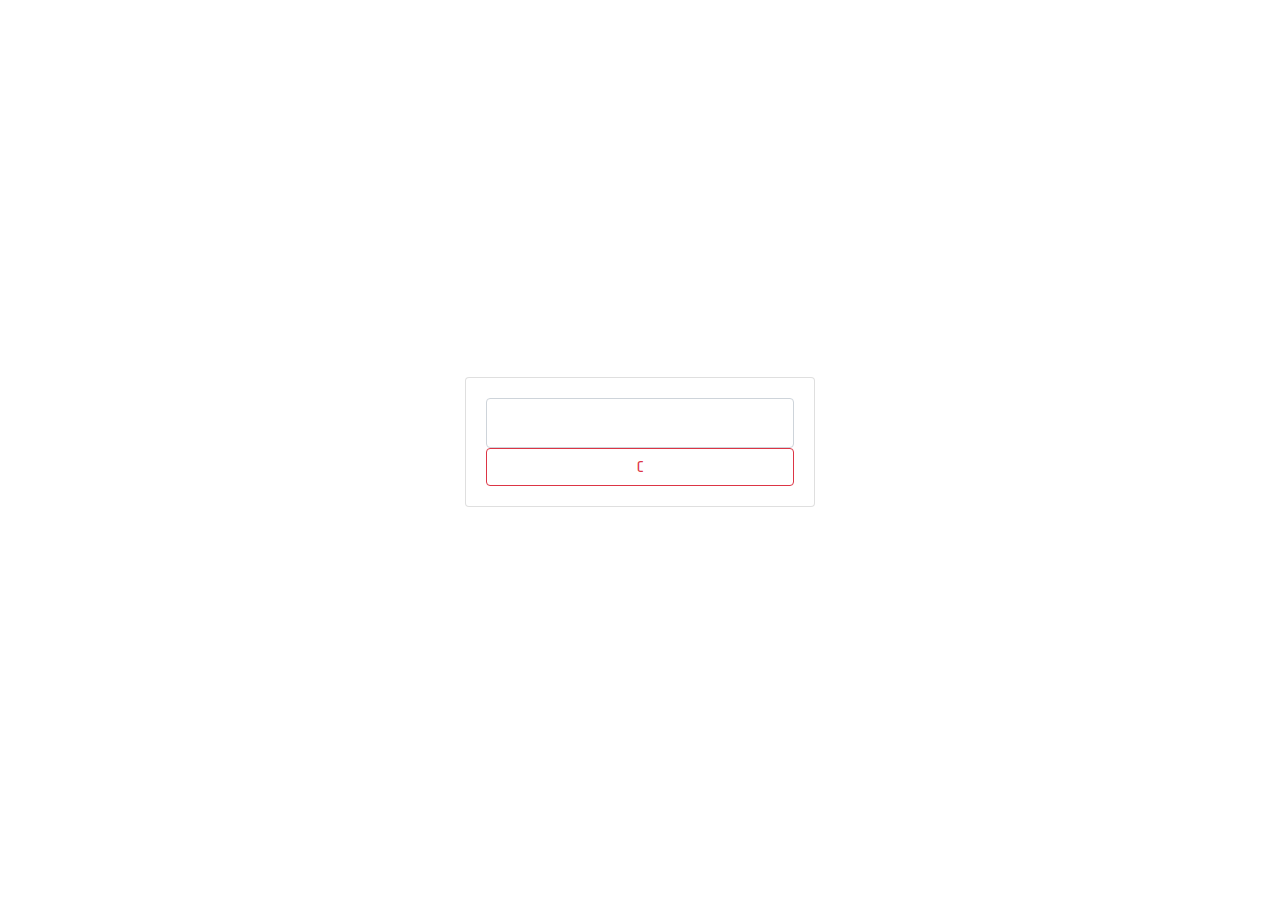
==== index.html @ 39f0026e "Add files via upload" ====
<!DOCTYPE html>
<html lang="en">
<head>
    <meta charset="UTF-8">
    <title>Калькулятор</title>
    <link rel="stylesheet" href="https://stackpath.bootstrapcdn.com/bootstrap/4.4.1/css/bootstrap.min.css"
          integrity="sha384-Vkoo8x4CGsO3+Hhxv8T/Q5PaXtkKtu6ug5TOeNV6gBiFeWPGFN9MuhOf23Q9Ifjh" crossorigin="anonymous">
    <link href="https://fonts.googleapis.com/css2?family=Share+Tech+Mono&display=swap" rel="stylesheet">
    <link rel="stylesheet" href="style.css" type="text/css"/>
</head>
<body>
<div class="container">
    <div class="row calc-row align-items-center">
        <div class="col col-md-4 offset-md-4">
            <div class="form-group">
                <div class="card" id="calc">
                    <div class="card-body">
                        <input class="form-control input-window" id="inputWindow" value="">
                        <div class="row no-gutters">
                            <div class="col">
                                <button class="btn btn-outline-danger form-control" id="btn_clr">C</button>
                            </div>
                        </div>
                    </div>
                </div>
            </div>
        </div>
    </div>
</div>
<script src="script.js"></script>
</body>
</html>
---- style.css ----
.calc-row {
    height: 100vh;
    font-family: 'Share Tech Mono', monospace;
}

.input-window {
    text-align: end;
    font-size: x-large;
}
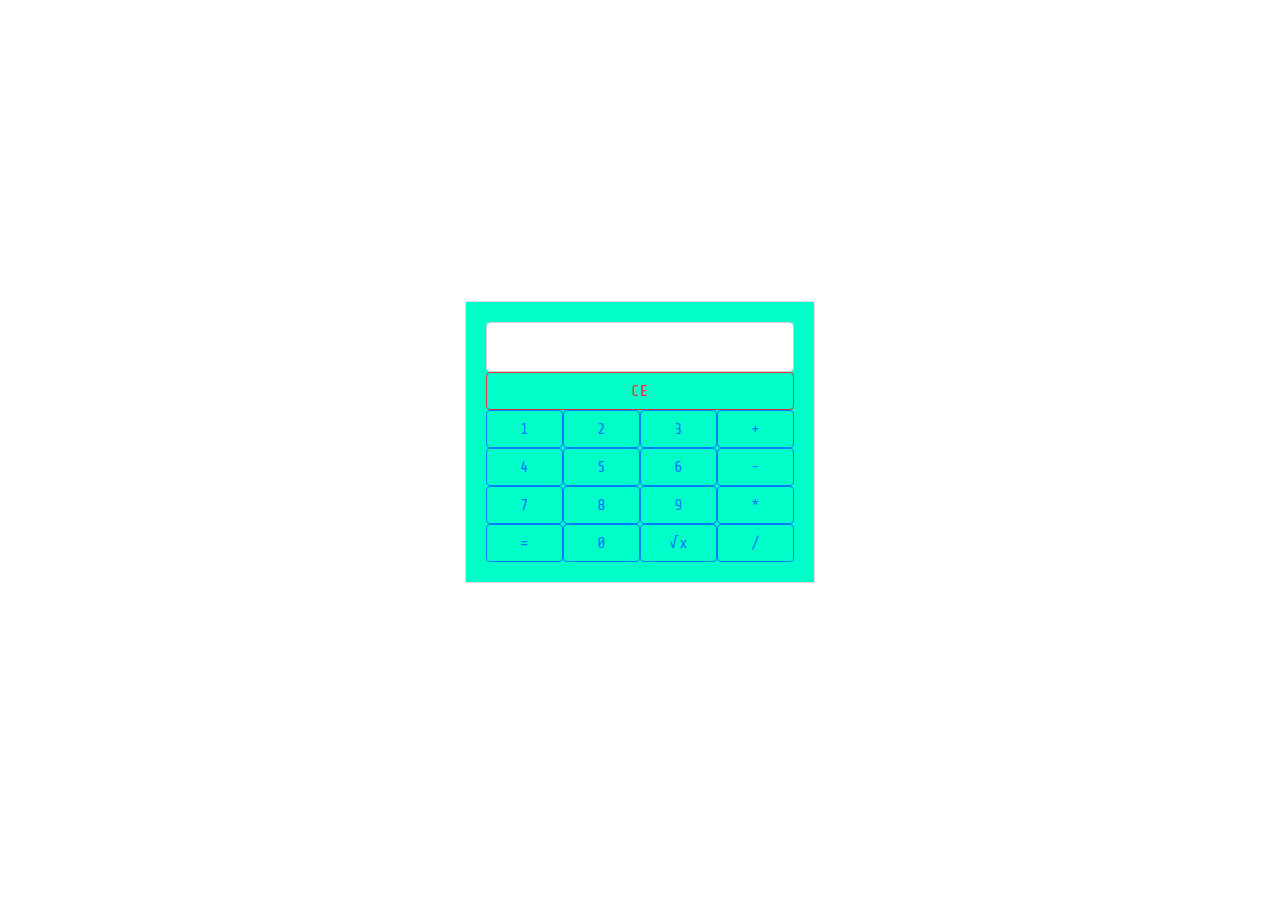
==== commit ebd3aa19: "Add files via upload" ====
--- a/index.html
+++ b/index.html
@@ -18,7 +18,65 @@
                         <input class="form-control input-window" id="inputWindow" value="">
                         <div class="row no-gutters">
                             <div class="col">
-                                <button class="btn btn-outline-danger form-control" id="btn_clr">C</button>
+                                <button class="btn btn-outline-danger form-control" id="btn_clr">CE</button>
+                            </div>
+                        </div>
+                        <div class="row no-gutters">
+                            <div class="col">
+                                <button class="btn btn-outline-primary form-control" id="btn_1">1</button>
+                            </div>
+                            <div class="col">
+                                <button class="btn btn-outline-primary form-control" id="btn_2">2</button>
+                            </div>
+                            <div class="col">
+                                <button class="btn btn-outline-primary form-control" id="btn_3">3</button>
+                            </div>
+                            <div class="col">
+                                <button class="btn btn-outline-primary form-control" id="btn_sum">+</button>
+                            </div> 
+                        </div>
+
+                        <div class="row no-gutters">
+                            <div class="col">
+                                <button class="btn btn-outline-primary form-control" id="btn_4">4</button>
+                            </div>
+                            <div class="col">
+                                <button class="btn btn-outline-primary form-control" id="btn_5">5</button>
+                            </div>
+                            <div class="col">
+                                <button class="btn btn-outline-primary form-control" id="btn_6">6</button>
+                            </div>
+                           <div class="col">
+                                <button class="btn btn-outline-primary form-control" id="btn_def">-</button>
+                            </div>
+                        </div>
+
+                        <div class="row no-gutters">
+                            <div class="col">
+                                <button class="btn btn-outline-primary form-control" id="btn_7">7</button>
+                            </div>
+                            <div class="col">
+                                <button class="btn btn-outline-primary form-control" id="btn_8">8</button>
+                            </div>
+                            <div class="col">
+                                <button class="btn btn-outline-primary form-control" id="btn_9">9</button>
+                            </div>
+                           <div class="col">
+                                <button class="btn btn-outline-primary form-control" id="btn_multiplier">*</button>
+                            </div>
+                        </div>
+                        <div class="row no-gutters">                      
+                            <div class="col">
+                                <button class="btn btn-outline-primary form-control" id="btn_calc">=</button><!--добавили кнопку стиля-->
+                            </div>
+                            <div class="col">
+                                <button class="btn btn-outline-primary form-control" id="btn_0">0</button>
+                            </div>
+                            <div class="col">
+                                <button class="btn btn-outline-primary form-control" id="btn_sqrt">&#8730;x</button>
+                            </div>
+                            <div class="col">
+                                <button class="btn btn-outline-primary form-control" id="btn_del">/</button>
                             </div>
                         </div>
                     </div>
--- a/style.css
+++ b/style.css
@@ -1,9 +1,19 @@
 .calc-row {
     height: 100vh;
     font-family: 'Share Tech Mono', monospace;
+   
+
 }
 
 .input-window {
     text-align: end;
     font-size: x-large;
 }
+.card-body {
+    -ms-flex: 1 1 auto;
+    flex: 1 1 auto;
+    min-height: 1px;
+    padding: 1.25rem;
+    background-color: #00ffc8;
+    
+}
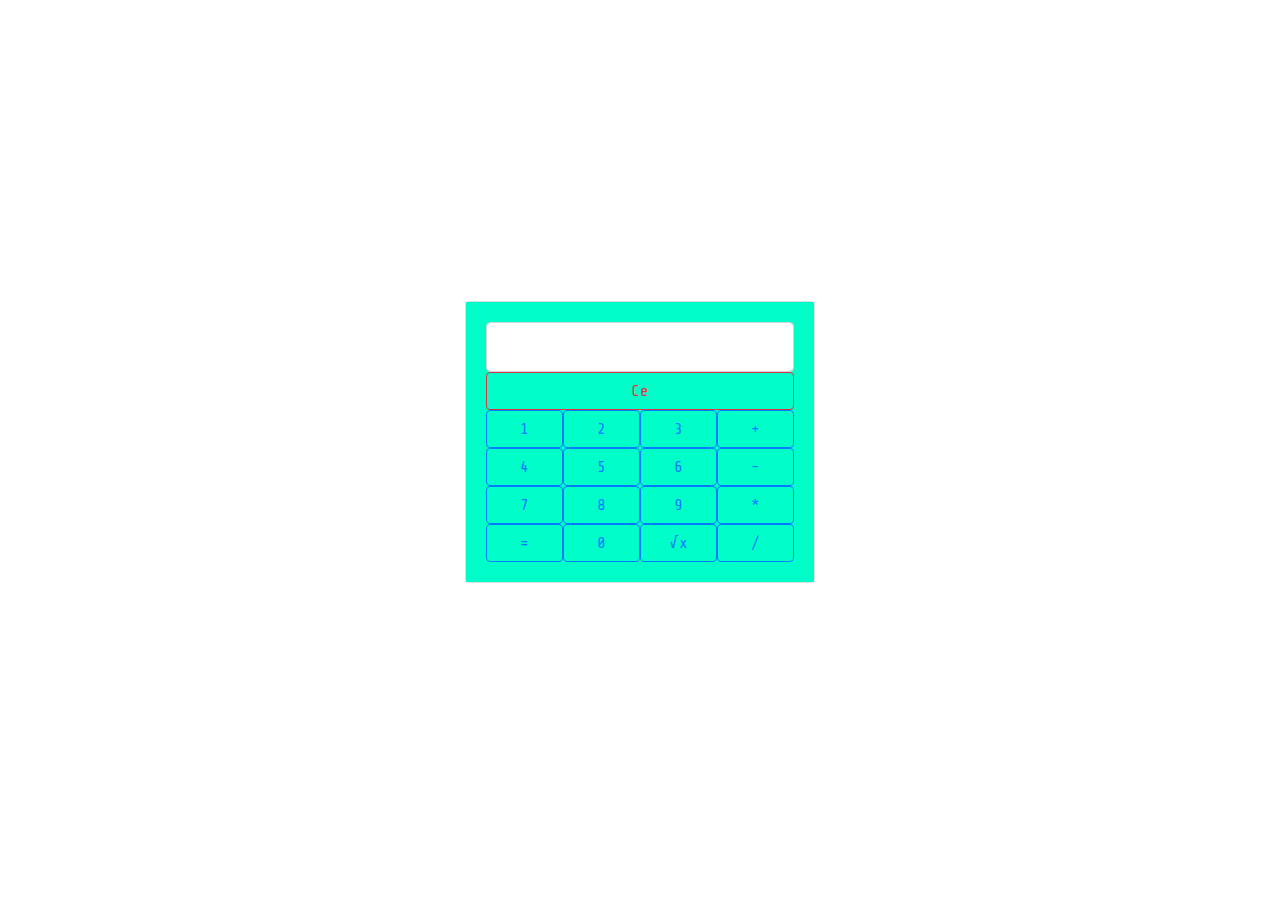
==== commit 327456d2: "Add files via upload" ====
--- a/index.html
+++ b/index.html
@@ -18,7 +18,7 @@
                         <input class="form-control input-window" id="inputWindow" value="">
                         <div class="row no-gutters">
                             <div class="col">
-                                <button class="btn btn-outline-danger form-control" id="btn_clr">CE</button>
+                                <button class="btn btn-outline-danger form-control" id="btn_clr">Ce</button>
                             </div>
                         </div>
                         <div class="row no-gutters">
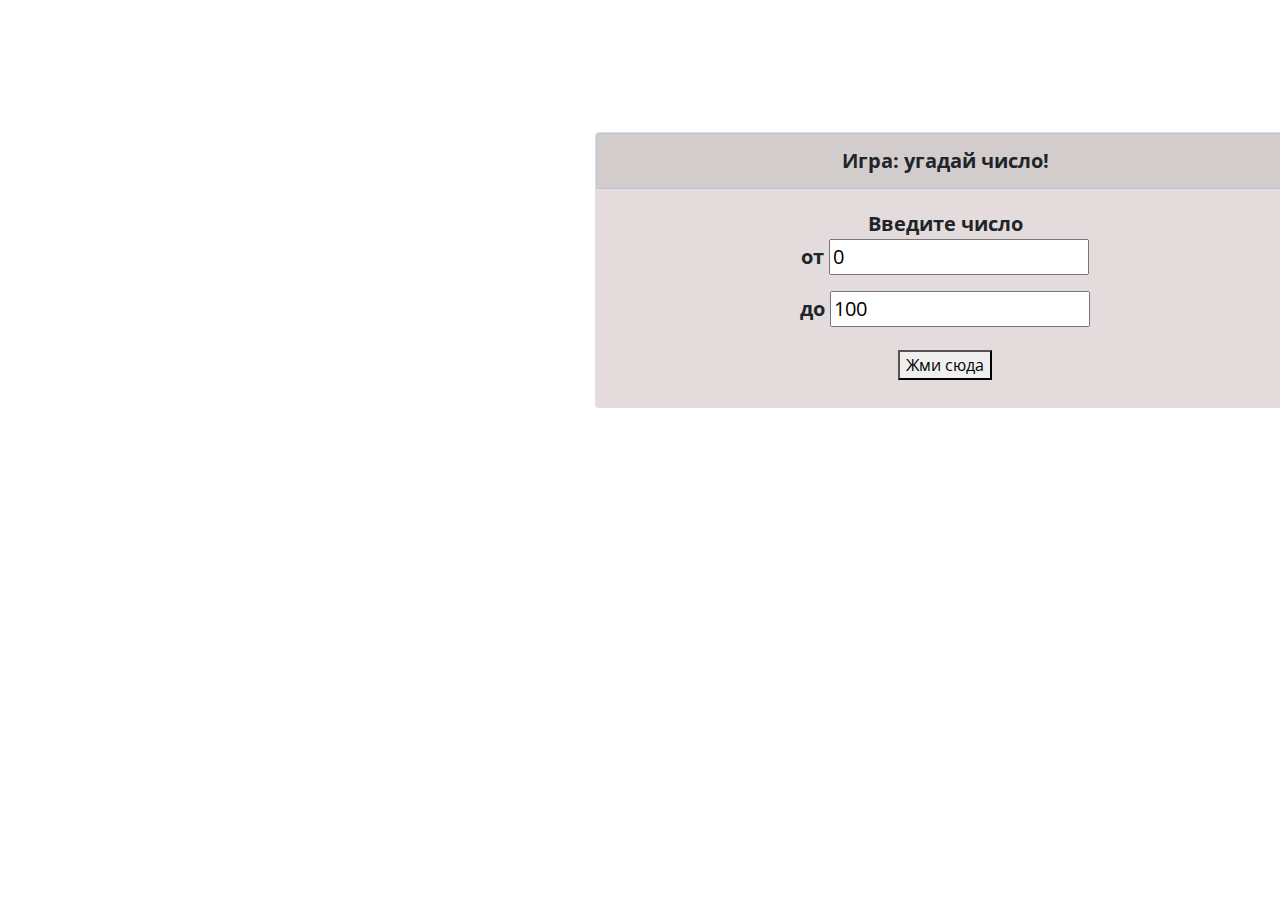
==== commit b010e6e0: "Add files via upload" ====
--- a/index.html
+++ b/index.html
@@ -2,83 +2,53 @@
 <html lang="en">
 <head>
     <meta charset="UTF-8">
-    <title>Калькулятор</title>
+    <title>Угадайка</title>
     <link rel="stylesheet" href="https://stackpath.bootstrapcdn.com/bootstrap/4.4.1/css/bootstrap.min.css"
           integrity="sha384-Vkoo8x4CGsO3+Hhxv8T/Q5PaXtkKtu6ug5TOeNV6gBiFeWPGFN9MuhOf23Q9Ifjh" crossorigin="anonymous">
-    <link href="https://fonts.googleapis.com/css2?family=Share+Tech+Mono&display=swap" rel="stylesheet">
+    <link href="https://fonts.googleapis.com/css2?family=Open+Sans" rel="stylesheet">
     <link rel="stylesheet" href="style.css" type="text/css"/>
 </head>
 <body>
 <div class="container">
-    <div class="row calc-row align-items-center">
+    <div class="row game-card align-items-center">
         <div class="col col-md-4 offset-md-4">
-            <div class="form-group">
-                <div class="card" id="calc">
-                    <div class="card-body">
-                        <input class="form-control input-window" id="inputWindow" value="">
-                        <div class="row no-gutters">
-                            <div class="col">
-                                <button class="btn btn-outline-danger form-control" id="btn_clr">Ce</button>
-                            </div>
+            <div class="card text-center" style="display: none;" id="mainMenu">
+                <div class="card-header">
+                    <p class="m-0">Вопрос №<span id="orderNumberField">5</span></p>
+                </div>
+                <div class="card-body">
+                    <div class="row no-gutters">
+                        <div class="col">
+                            <h3 class="card-title m-0"><span id="answerField">Вы загадали число 5?</span></h3>
                         </div>
-                        <div class="row no-gutters">
-                            <div class="col">
-                                <button class="btn btn-outline-primary form-control" id="btn_1">1</button>
-                            </div>
-                            <div class="col">
-                                <button class="btn btn-outline-primary form-control" id="btn_2">2</button>
-                            </div>
-                            <div class="col">
-                                <button class="btn btn-outline-primary form-control" id="btn_3">3</button>
-                            </div>
-                            <div class="col">
-                                <button class="btn btn-outline-primary form-control" id="btn_sum">+</button>
-                            </div> 
+                    </div>
+                </div>
+                <div class="card-body">
+                    <div class="btn-group">
+                        <button class="btn btn-info" id="btnLess">&#129047;<br>меньше</button>
+                        <button class="btn btn-success btn-lg" id="btnEqual">Верно!</button>
+                        <button class="btn btn-info" id="btnOver">больше<br>&#129045;</button>
+                    </div>
+                </div>
+                <div class="card-footer">
+                    <button class="btn btn-link" id="btnRetry">Заново</button>
+                </div>
+            </div>
+            <div class="card text-center" id="menu">
+                <div class="card-header">
+                    <p class="m-0">Игра: угадай число!</span></p>
+                </div>
+                <div class="card-body">
+                    <div class="row no-gutters">
+                        <div class="col">
+                            <span>Введите число</span>
+                              <p>от <input type="number" id="minValue" value="0"> </p>
+                            <p>до <input type="number" id="maxValue" value="100"></p>
+                           
                         </div>
-
-                        <div class="row no-gutters">
-                            <div class="col">
-                                <button class="btn btn-outline-primary form-control" id="btn_4">4</button>
-                            </div>
-                            <div class="col">
-                                <button class="btn btn-outline-primary form-control" id="btn_5">5</button>
-                            </div>
-                            <div class="col">
-                                <button class="btn btn-outline-primary form-control" id="btn_6">6</button>
-                            </div>
-                           <div class="col">
-                                <button class="btn btn-outline-primary form-control" id="btn_def">-</button>
-                            </div>
-                        </div>
-
-                        <div class="row no-gutters">
-                            <div class="col">
-                                <button class="btn btn-outline-primary form-control" id="btn_7">7</button>
-                            </div>
-                            <div class="col">
-                                <button class="btn btn-outline-primary form-control" id="btn_8">8</button>
-                            </div>
-                            <div class="col">
-                                <button class="btn btn-outline-primary form-control" id="btn_9">9</button>
-                            </div>
-                           <div class="col">
-                                <button class="btn btn-outline-primary form-control" id="btn_multiplier">*</button>
-                            </div>
-                        </div>
-                        <div class="row no-gutters">                      
-                            <div class="col">
-                                <button class="btn btn-outline-primary form-control" id="btn_calc">=</button><!--добавили кнопку стиля-->
-                            </div>
-                            <div class="col">
-                                <button class="btn btn-outline-primary form-control" id="btn_0">0</button>
-                            </div>
-                            <div class="col">
-                                <button class="btn btn-outline-primary form-control" id="btn_sqrt">&#8730;x</button>
-                            </div>
-                            <div class="col">
-                                <button class="btn btn-outline-primary form-control" id="btn_del">/</button>
-                            </div>
-                        </div>
+                    </div>
+                    <div class="btn">
+                        <button class="btnGo">Жми сюда</button>
                     </div>
                 </div>
             </div>
@@ -87,4 +57,4 @@
 </div>
 <script src="script.js"></script>
 </body>
-</html>
+</html>--- a/style.css
+++ b/style.css
@@ -1,19 +1,45 @@
-.calc-row {
-    height: 100vh;
-    font-family: 'Share Tech Mono', monospace;
-   
-
+.game-card {
+    height: 60vh;
+    font-family: 'Open Sans', monospace;
 }
 
-.input-window {
-    text-align: end;
-    font-size: x-large;
+
+
+  .btn-group {
+    justify-content: center;
+    width: 400px;
+}  
+
+  .container {
+    margin-right: 300px;
+    margin-left: -100px;
+    
+}  
+
+.card-body {
+    background-color: rgb(228, 220, 220);
+   
+}  
+
+.card-header {
+    background-color: rgb(211, 204, 204);
+    border: 1px solid rgb(183, 197, 224) ;
 }
-.card-body {
-    -ms-flex: 1 1 auto;
-    flex: 1 1 auto;
-    min-height: 1px;
-    padding: 1.25rem;
-    background-color: #00ffc8;
+
+.card-footer {
+    background-color: rgba(221, 210, 210, 0.925);
+   
     
 }
+
+#menu{
+    width: 700px;
+    font-size: 20px;
+    font-weight: bolder;
+    margin-left: 300px;
+}
+ #mainMenu {
+    width: 700px;
+    margin-left: 300px;
+} 
+
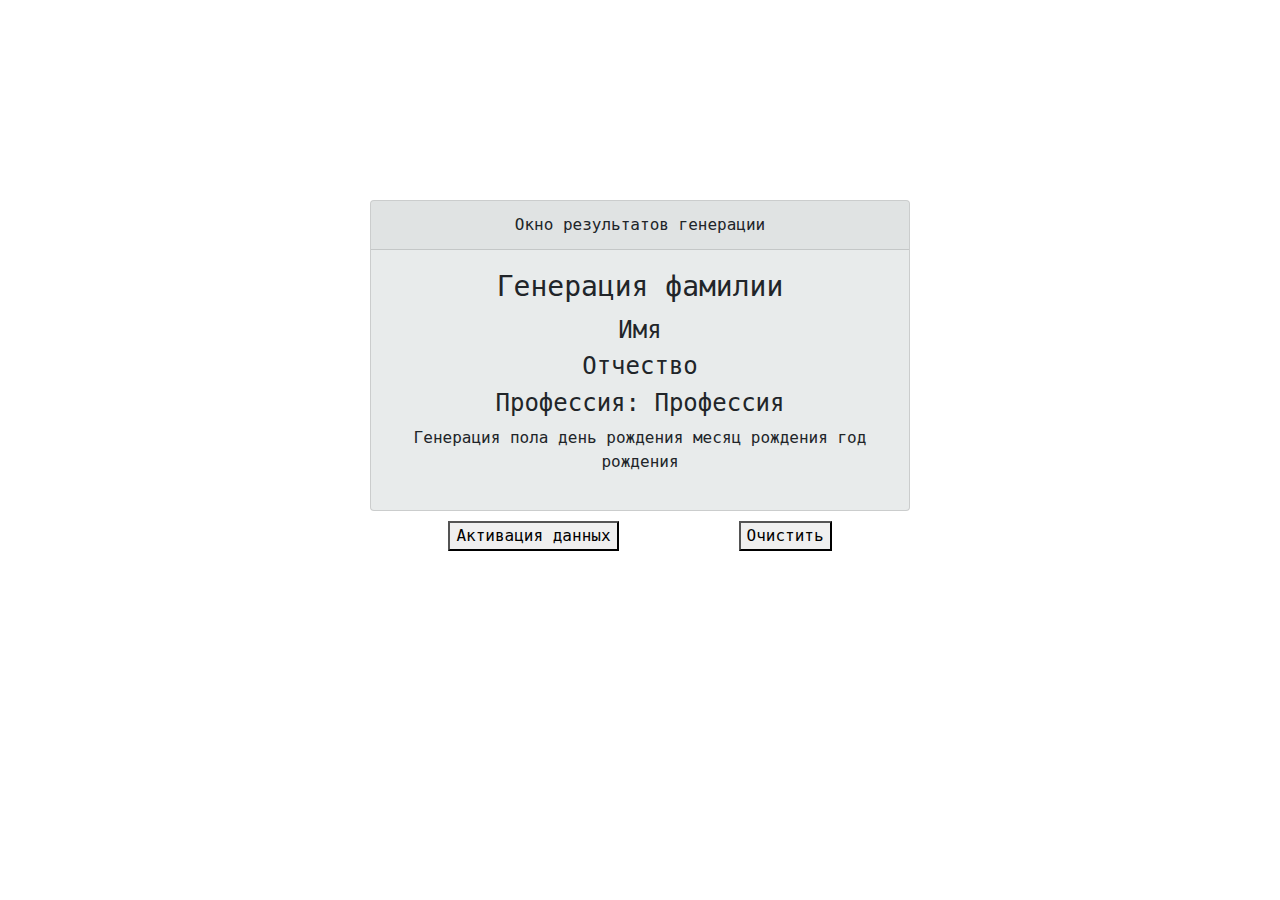
==== commit b8350342: "Add files via upload" ====
--- a/index.html
+++ b/index.html
@@ -2,7 +2,7 @@
 <html lang="en">
 <head>
     <meta charset="UTF-8">
-    <title>Угадайка</title>
+    <title>Генератор случайных пользователей</title>
     <link rel="stylesheet" href="https://stackpath.bootstrapcdn.com/bootstrap/4.4.1/css/bootstrap.min.css"
           integrity="sha384-Vkoo8x4CGsO3+Hhxv8T/Q5PaXtkKtu6ug5TOeNV6gBiFeWPGFN9MuhOf23Q9Ifjh" crossorigin="anonymous">
     <link href="https://fonts.googleapis.com/css2?family=Open+Sans" rel="stylesheet">
@@ -11,50 +11,41 @@
 <body>
 <div class="container">
     <div class="row game-card align-items-center">
-        <div class="col col-md-4 offset-md-4">
-            <div class="card text-center" style="display: none;" id="mainMenu">
+        <div class="col col-md-6 offset-md-3">
+            <div class="card text-center">
                 <div class="card-header">
-                    <p class="m-0">Вопрос №<span id="orderNumberField">5</span></p>
+                    <p class="m-0">Окно результатов генерации</p>
                 </div>
                 <div class="card-body">
-                    <div class="row no-gutters">
+                    <div class="row">
                         <div class="col">
-                            <h3 class="card-title m-0"><span id="answerField">Вы загадали число 5?</span></h3>
+                           
+
+                            <h3 class="card-title"><span id="surnameOutput">Генерация фамилии</span></h3>
+                            <h4><span id="firstNameOutput">Имя</span></h4>
+                            <h4> <span id="patronymicOutput">Отчество</span></h4>
+                            <h4>Профессия: <span id="professionOutput">Профессия</span></h4>
+                            <p>
+                                <span id="genderOutput">Генерация пола</span>
+                                <!-- <span>, </span> -->
+                               <span id="birthDayOutput">день рождения</span> 
+                                 <span id="birthMonthOutput">месяц рождения</span>
+                                <span id="birthYearOutput">год рождения</span>                                               
+                            </p>
+                      
+
                         </div>
-                    </div>
-                </div>
-                <div class="card-body">
-                    <div class="btn-group">
-                        <button class="btn btn-info" id="btnLess">&#129047;<br>меньше</button>
-                        <button class="btn btn-success btn-lg" id="btnEqual">Верно!</button>
-                        <button class="btn btn-info" id="btnOver">больше<br>&#129045;</button>
-                    </div>
-                </div>
-                <div class="card-footer">
-                    <button class="btn btn-link" id="btnRetry">Заново</button>
-                </div>
-            </div>
-            <div class="card text-center" id="menu">
-                <div class="card-header">
-                    <p class="m-0">Игра: угадай число!</span></p>
-                </div>
-                <div class="card-body">
-                    <div class="row no-gutters">
-                        <div class="col">
-                            <span>Введите число</span>
-                              <p>от <input type="number" id="minValue" value="0"> </p>
-                            <p>до <input type="number" id="maxValue" value="100"></p>
-                           
-                        </div>
-                    </div>
-                    <div class="btn">
-                        <button class="btnGo">Жми сюда</button>
                     </div>
                 </div>
             </div>
         </div>
     </div>
+    <div class="buttons">
+        <button id="btnGenerator">Активация данных</button>
+        <button id="btnCleaer">Очистить</button>
+    </div>
 </div>
-<script src="script.js"></script>
+<script src="personGenerator.js"></script>
+<script src="init.js"></script>
 </body>
-</html>+</html>
--- a/style.css
+++ b/style.css
@@ -1,45 +1,31 @@
-.game-card {
-    height: 60vh;
-    font-family: 'Open Sans', monospace;
+body {
+    margin-top: 200px;
+    font-family: 'Sometype Mono', monospace;
+}
+
+.card  {
+    background-color: rgb(232, 235, 235);
+}
+
+.buttons {
+    display: flex;
+    justify-content: center;
+    align-items: center;
+    margin-top: 10px;
+    gap: 120px;
 }
 
 
 
-  .btn-group {
-    justify-content: center;
-    width: 400px;
-}  
-
-  .container {
-    margin-right: 300px;
-    margin-left: -100px;
-    
-}  
-
-.card-body {
-    background-color: rgb(228, 220, 220);
-   
-}  
-
-.card-header {
-    background-color: rgb(211, 204, 204);
-    border: 1px solid rgb(183, 197, 224) ;
+#btnGenerator:hover  {
+    background-color: rgb(235, 238, 231);
+    padding: 10px 50px;
+    transition: 480ms;
 }
 
-.card-footer {
-    background-color: rgba(221, 210, 210, 0.925);
-   
-    
+#btnCleaer:hover {
+        background-color: rgb(235, 238, 231);
+    padding: 10px 50px;
+     transition: 580ms; 
 }
 
-#menu{
-    width: 700px;
-    font-size: 20px;
-    font-weight: bolder;
-    margin-left: 300px;
-}
- #mainMenu {
-    width: 700px;
-    margin-left: 300px;
-} 
-
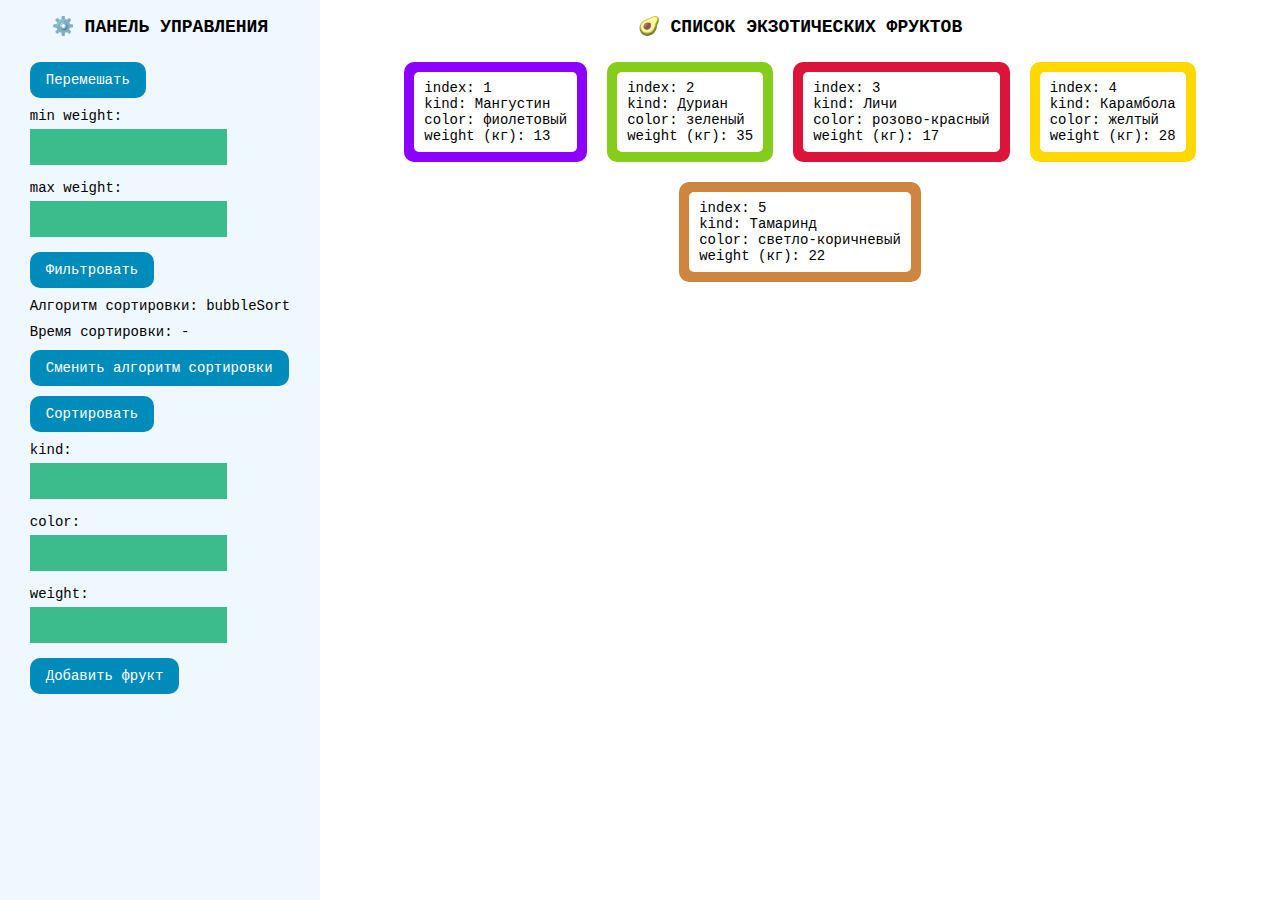
==== commit 68bc493d: "Add files via upload" ====
--- a/index.html
+++ b/index.html
@@ -1,51 +1,126 @@
 <!DOCTYPE html>
 <html lang="en">
-<head>
-    <meta charset="UTF-8">
-    <title>Генератор случайных пользователей</title>
-    <link rel="stylesheet" href="https://stackpath.bootstrapcdn.com/bootstrap/4.4.1/css/bootstrap.min.css"
-          integrity="sha384-Vkoo8x4CGsO3+Hhxv8T/Q5PaXtkKtu6ug5TOeNV6gBiFeWPGFN9MuhOf23Q9Ifjh" crossorigin="anonymous">
-    <link href="https://fonts.googleapis.com/css2?family=Open+Sans" rel="stylesheet">
-    <link rel="stylesheet" href="style.css" type="text/css"/>
-</head>
-<body>
-<div class="container">
-    <div class="row game-card align-items-center">
-        <div class="col col-md-6 offset-md-3">
-            <div class="card text-center">
-                <div class="card-header">
-                    <p class="m-0">Окно результатов генерации</p>
-                </div>
-                <div class="card-body">
-                    <div class="row">
-                        <div class="col">
-                           
+  <head>
+    <meta charset="UTF-8" />
+    <meta name="viewport" content="width=device-width, initial-scale=1.0" />
+    <link rel="stylesheet" href="./css/index.css" />
+    <title>&#x1F34C;Экзотические фрукты</title>
+  </head>
 
-                            <h3 class="card-title"><span id="surnameOutput">Генерация фамилии</span></h3>
-                            <h4><span id="firstNameOutput">Имя</span></h4>
-                            <h4> <span id="patronymicOutput">Отчество</span></h4>
-                            <h4>Профессия: <span id="professionOutput">Профессия</span></h4>
-                            <p>
-                                <span id="genderOutput">Генерация пола</span>
-                                <!-- <span>, </span> -->
-                               <span id="birthDayOutput">день рождения</span> 
-                                 <span id="birthMonthOutput">месяц рождения</span>
-                                <span id="birthYearOutput">год рождения</span>                                               
-                            </p>
-                      
+  <body>
+    <main>
+      <!-- ПАНЕЛЬ УПРАВЛЕНИЯ -->
+      <section class="panel__wrapper">
+        <h2 class="wrapper__title">⚙️ Панель управления</h2>
 
-                        </div>
-                    </div>
-                </div>
+        <div class="panel__devtools">
+          <!-- TODO: при нажатии элементы массива перемешиваются в случайном порядке -->
+          <button class="shuffle__btn line">Перемешать</button>
+
+          <div class="line">
+            <!-- пользователь указывает нижнюю границу weight -->
+            <div>min weight:</div>
+            <input class="minweight__input" />
+          </div>
+
+          <div class="line">
+            <!-- пользователь указывает верхнюю границу weight -->
+            <div>max weight:</div>
+            <input class="maxweight__input" />
+          </div>
+
+          <!-- TODO: при нажатии элементы массива фильтруются в пределах [minweight, maxweight] -->
+          <button class="filter__btn line">Фильтровать</button>
+
+          <div class="line">
+            <span>Алгоритм сортировки:</span>
+            <!-- TODO: указывается название алгоритма сортировки -->
+            <span class="sort__kind"></span>
+          </div>
+
+          <div class="line">
+            <span>Время сортировки: </span>
+            <!-- TODO: выводится время сортировки -->
+            <span class="sort__time"></span>
+          </div>
+
+          <!-- TODO: при нажатии происходит смена алгоритма сортировки -->
+          <button class="sort__change__btn line">Сменить алгоритм сортировки</button>
+
+          <!-- TODO: при нажатии происходит сортировка и рассчет времени сортировки -->
+          <button class="sort__action__btn line">Сортировать</button>
+
+          <!-- пользователь указывает значения характеристик будущего фрукта -->
+          <div class="line">
+            <div>kind:</div>
+            <input class="kind__input" />
+          </div>
+
+          <div class="line">
+            <div>color:</div>
+            <input class="color__input" />
+          </div>
+
+          <div class="line">
+            <div>weight:</div>
+            <input class="weight__input" />
+          </div>
+
+          <!-- TODO: при нажатии новый фрукт добавляется в конец списка -->
+          <button class="add__action__btn line">Добавить фрукт</button>
+        </div>
+      </section>
+
+      <!-- СПИСОК ЭКЗОТИЧЕСКИХ ФРУКТОВ -->
+      <section class="fruits__wrapper">
+        <h2 class="wrapper__title">🥑 Список экзотических фруктов</h2>
+        <!-- TODO: формировать список динамически (то есть закоментированный код удалить) -->
+         <ul class="fruits__list">
+          <!-- <li class="fruit__item fruit_violet">
+            <div class="fruit__info">
+              <div>index: 0</div>
+              <div>kind: Мангустин</div>
+              <div>color: фиолетовый</div>
+              <div>weight (кг): 13</div>
             </div>
-        </div>
-    </div>
-    <div class="buttons">
-        <button id="btnGenerator">Активация данных</button>
-        <button id="btnCleaer">Очистить</button>
-    </div>
-</div>
-<script src="personGenerator.js"></script>
-<script src="init.js"></script>
-</body>
+          </li>
+          <li class="fruit__item fruit_green">
+            <div class="fruit__info">
+              <div>index: 1</div>
+              <div>kind: Дуриан</div>
+              <div>color: зеленый</div>
+              <div>weight (кг): 35</div>
+            </div>
+          </li>
+          <li class="fruit__item fruit_carmazin">
+            <div class="fruit__info">
+              <div>index: 2</div>
+              <div>kind: Личи</div>
+              <div>color: розово-красный</div>
+              <div>weight (кг): 17</div>
+            </div>
+          </li>
+          <li class="fruit__item fruit_yellow">
+            <div class="fruit__info">
+              <div>index: 3</div>
+              <div>kind: Карамбола</div>
+              <div>color: Желтый</div>
+              <div>weight (кг): 28</div>
+            </div>
+          </li>
+          <li class="fruit__item fruit_lightbrown">
+            <div class="fruit__info">
+              <div>index: 4</div>
+              <div>kind: Тамаринд</div>
+              <div>color: светло-коричневый</div>
+              <div>weight (кг): 22</div>
+            </div>
+          </li> -->
+        </ul> 
+      </section>
+    </main>
+
+   
+    <script src="./js/index.js"></script>
+  </body>
 </html>
--- a/css/index.css
+++ b/css/index.css
@@ -0,0 +1,145 @@
+* {
+  box-sizing: border-box;
+}
+
+body {
+  margin: 0;
+  font-size: 14px;
+  font-family: 'Courier New', Courier, monospace;
+}
+
+ul[class] {
+  list-style: none;
+}
+
+ul[class],
+li {
+  margin: 0;
+  padding: 0;
+}
+
+button {
+  margin-top: 10px;
+  background-color: #008cba;
+  border: none;
+  color: white;
+  font-size: 14px;
+  font-family: 'Courier New', Courier, monospace;
+  padding: 10px 16px;
+  border-radius: 10px;
+  text-align: center;
+  text-decoration: none;
+  display: inline-block;
+  max-width: fit-content;
+}
+
+input {
+  margin: 5px 10px 5px 0;
+  border: 0;
+  padding: 0 10px;
+  line-height: 36px;
+  display: inline-block;
+  vertical-align: middle;
+  white-space: normal;
+  background: none;
+  background-color: #3cbc8d;
+  color: white;
+  max-width: 200px;
+}
+
+main {
+  display: flex;
+  flex-direction: row;
+  height: 100vh;
+  max-height: 100vh;
+}
+
+.wrapper__title {
+  text-align: center;
+  text-transform: uppercase;
+  font-weight: bold;
+  font-size: 18px;
+}
+
+/* Панель управления */
+.panel__wrapper {
+  flex-basis: 25%;
+  max-height: inherit;
+  overflow: hidden;
+  background: aliceblue;
+  display: flex;
+  flex-direction: column;
+  align-items: center;
+}
+
+.panel__devtools {
+  display: flex;
+  flex-direction: column;
+  justify-content: center;
+}
+
+.line {
+  margin-top: 10px;
+}
+
+/* Список экзотических фруктов */
+.fruits__wrapper {
+  flex-basis: 75%;
+  background: #fff;
+  max-height: inherit;
+  overflow: hidden;
+}
+
+.fruits__list {
+  display: flex;
+  flex-wrap: wrap;
+  justify-content: center;
+  max-height: inherit;
+  overflow-y: auto;
+  padding: 15px;
+}
+
+.fruit__item {
+  margin: 10px;
+  padding: 10px;
+  width: fit-content;
+  height: 100px;
+  border-radius: 10px;
+}
+
+.fruit_violet {
+  background: #8b00ff;
+}
+
+.fruit_green {
+  background: #84cd1b;
+}
+
+.fruit_carmazin {
+  background: #dc143c;
+}
+
+.fruit_yellow {
+  background: #ffd800;
+}
+
+.fruit_lightbrown {
+  background: #cd853f;
+}
+/* добавление нового фрукта */
+ .fruit_anyFruit {
+  background: #ff0000;
+}
+/* добавление нового фрукта */
+.fruit_orange {
+  background: orange;
+} 
+.fruit__info {
+  display: flex;
+  justify-content: center;
+  flex-direction: column;
+  border-radius: 5px;
+  background: #fff;
+  height: 100%;
+  padding: 10px;
+}
